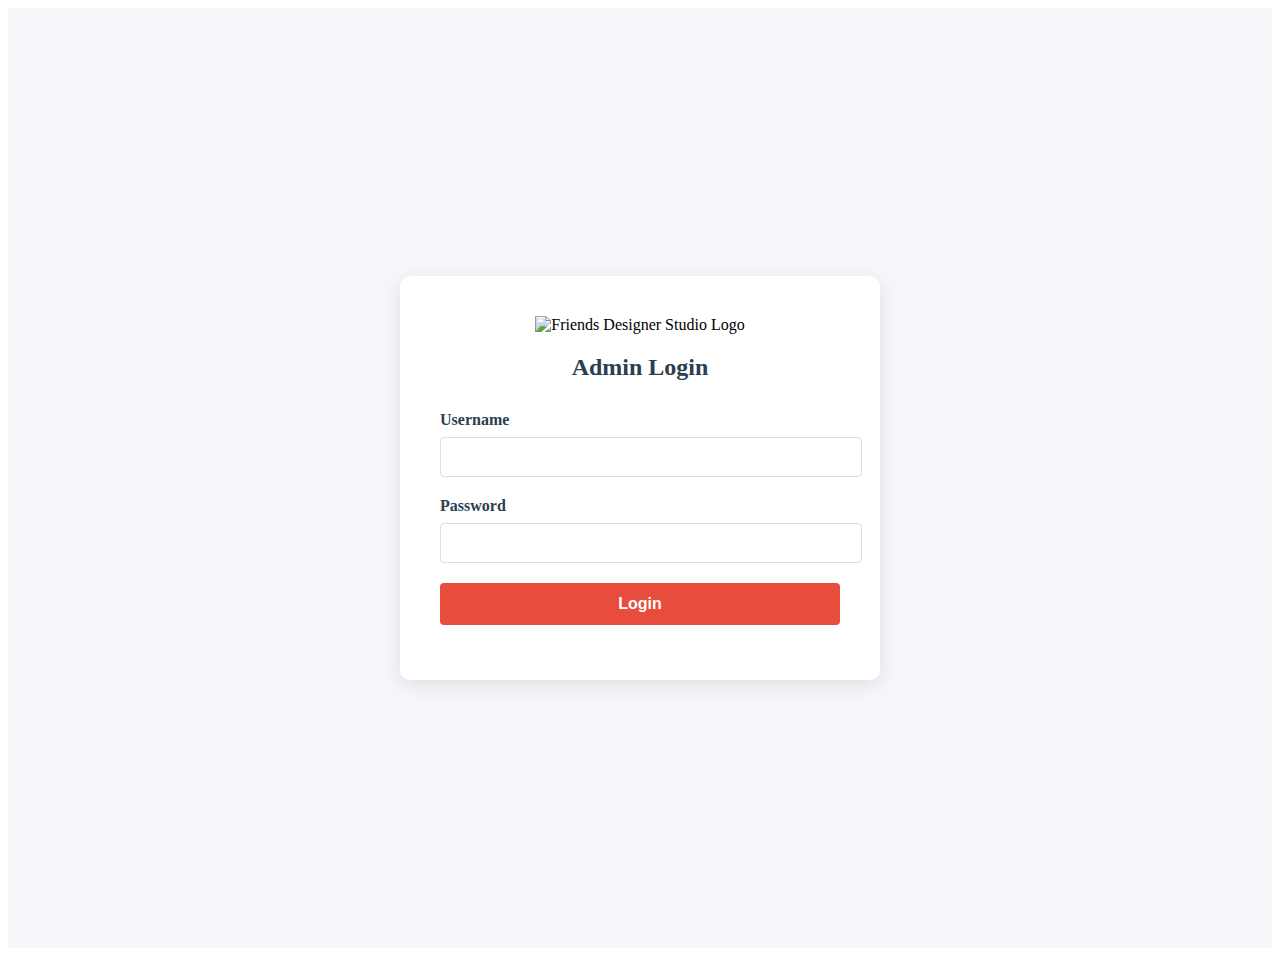
==== admin.html @ acd6e5dd "Initial commit" ====
<!DOCTYPE html>
<html lang="en">
<head>
    <meta charset="UTF-8">
    <meta name="viewport" content="width=device-width, initial-scale=1.0">
    <title>Admin Login | Friends Designer Studio</title>
    <link rel="stylesheet" href="css/admin.css">
    <link rel="stylesheet" href="https://cdnjs.cloudflare.com/ajax/libs/font-awesome/6.0.0-beta3/css/all.min.css">
</head>
<body>
    <div class="admin-login">
        <div class="login-container">
            <div class="login-header">
                <img src="../images/logo.png" alt="Friends Designer Studio Logo">
                <h2>Admin Login</h2>
            </div>
            <form id="loginForm">
                <div class="form-group">
                    <label for="username">Username</label>
                    <input type="text" id="username" name="username" required>
                </div>
                <div class="form-group">
                    <label for="password">Password</label>
                    <input type="password" id="password" name="password" required>
                </div>
                <button type="submit" class="btn">Login</button>
                <div id="loginError" class="error-message"></div>
            </form>
        </div>
    </div>

    <script src="../js/admin.js"></script>
</body>
</html>
---- css/admin.css ----
/* Admin Login Styles */
.admin-login {
    display: flex;
    justify-content: center;
    align-items: center;
    min-height: 100vh;
    background-color: #f5f7fa;
    padding: 20px;
}

.login-container {
    background-color: white;
    padding: 40px;
    border-radius: 10px;
    box-shadow: 0 5px 20px rgba(0, 0, 0, 0.1);
    width: 100%;
    max-width: 400px;
}

.login-header {
    text-align: center;
    margin-bottom: 30px;
}

.login-header img {
    height: 60px;
    margin-bottom: 20px;
}

.login-header h2 {
    color: #2c3e50;
    margin: 0;
}

.form-group {
    margin-bottom: 20px;
}

.form-group label {
    display: block;
    margin-bottom: 8px;
    font-weight: 600;
    color: #2c3e50;
}

.form-group input {
    width: 100%;
    padding: 12px 15px;
    border: 1px solid #ddd;
    border-radius: 4px;
    font-size: 16px;
    transition: all 0.3s ease;
}

.form-group input:focus {
    border-color: #3498db;
    outline: none;
    box-shadow: 0 0 0 3px rgba(52, 152, 219, 0.2);
}

.btn {
    width: 100%;
    padding: 12px;
    background-color: #e74c3c;
    color: white;
    border: none;
    border-radius: 4px;
    font-size: 16px;
    font-weight: 600;
    cursor: pointer;
    transition: all 0.3s ease;
}

.btn:hover {
    background-color: #c0392b;
}

.error-message {
    color: #e74c3c;
    margin-top: 15px;
    text-align: center;
    font-size: 14px;
}

/* Admin Panel Styles */
.admin-container {
    display: flex;
    min-height: 100vh;
}

.admin-sidebar {
    width: 250px;
    background-color: #2c3e50;
    color: white;
    padding: 20px 0;
    display: flex;
    flex-direction: column;
}

.sidebar-header {
    padding: 0 20px 20px;
    text-align: center;
    border-bottom: 1px solid rgba(255, 255, 255, 0.1);
}

.sidebar-header img {
    height: 50px;
    margin-bottom: 10px;
}

.sidebar-header h3 {
    font-size: 1.2rem;
    margin: 0;
}

.sidebar-nav {
    flex: 1;
    padding: 20px 0;
}

.sidebar-nav ul {
    list-style: none;
    padding: 0;
    margin: 0;
}

.sidebar-nav li {
    margin-bottom: 5px;
}

.sidebar-nav a {
    display: flex;
    align-items: center;
    padding: 12px 20px;
    color: #bdc3c7;
    transition: all 0.3s ease;
}

.sidebar-nav a:hover,
.sidebar-nav a.active {
    background-color: rgba(255, 255, 255, 0.1);
    color: white;
}

.sidebar-nav i {
    margin-right: 10px;
    width: 20px;
    text-align: center;
}

.sidebar-footer {
    padding: 20px;
    border-top: 1px solid rgba(255, 255, 255, 0.1);
}

.sidebar-footer a {
    display: flex;
    align-items: center;
    color: #bdc3c7;
    transition: all 0.3s ease;
}

.sidebar-footer a:hover {
    color: #e74c3c;
}

.sidebar-footer i {
    margin-right: 10px;
}

.admin-main {
    flex: 1;
    background-color: #f5f7fa;
}

.admin-header {
    display: flex;
    justify-content: space-between;
    align-items: center;
    padding: 20px;
    background-color: white;
    box-shadow: 0 2px 5px rgba(0, 0, 0, 0.05);
}

.admin-user {
    display: flex;
    align-items: center;
    gap: 10px;
}

.admin-user i {
    font-size: 1.5rem;
    color: #7f8c8d;
}

.admin-content {
    padding: 20px;
}

.admin-section {
    display: none;
}

.admin-section.active {
    display: block;
}

.stats-grid {
    display: grid;
    grid-template-columns: repeat(auto-fit, minmax(200px, 1fr));
    gap: 20px;
    margin-bottom: 30px;
}

.stat-card {
    background-color: white;
    padding: 20px;
    border-radius: 8px;
    box-shadow: 0 2px 10px rgba(0, 0, 0, 0.05);
    position: relative;
    overflow: hidden;
}

.stat-card h3 {
    font-size: 1rem;
    color: #7f8c8d;
    margin-bottom: 10px;
}

.stat-card p {
    font-size: 2rem;
    font-weight: 700;
    margin: 0;
    color: #2c3e50;
}

.stat-card i {
    position: absolute;
    right: 20px;
    top: 20px;
    font-size: 2.5rem;
    color: rgba(52, 152, 219, 0.1);
}

.recent-activity {
    background-color: white;
    padding: 20px;
    border-radius: 8px;
    box-shadow: 0 2px 10px rgba(0, 0, 0, 0.05);
}

.activity-list {
    margin-top: 20px;
}

.activity-item {
    display: flex;
    padding: 15px 0;
    border-bottom: 1px solid #eee;
}

.activity-item:last-child {
    border-bottom: none;
}

.activity-icon {
    width: 40px;
    height: 40px;
    background-color: #f5f7fa;
    border-radius: 50%;
    display: flex;
    justify-content: center;
    align-items: center;
    margin-right: 15px;
    color: #3498db;
}

.activity-details p {
    margin: 0;
    font-weight: 500;
}

.activity-time {
    font-size: 0.8rem;
    color: #7f8c8d;
}

.section-header {
    display: flex;
    justify-content: space-between;
    align-items: center;
    margin-bottom: 20px;
}

.projects-table {
    background-color: white;
    padding: 20px;
    border-radius: 8px;
    box-shadow: 0 2px 10px rgba(0, 0, 0, 0.05);
    overflow-x: auto;
}

table {
    width: 100%;
    border-collapse: collapse;
}

th, td {
    padding: 12px 15px;
    text-align: left;
    border-bottom: 1px solid #eee;
}

th {
    background-color: #f5f7fa;
    font-weight: 600;
}

.status {
    display: inline-block;
    padding: 5px 10px;
    border-radius: 20px;
    font-size: 0.8rem;
    font-weight: 600;
}

.status.published {
    background-color: #d5f5e3;
    color: #27ae60;
}

.status.draft {
    background-color: #fdebd0;
    color: #f39c12;
}

.btn-icon {
    background: none;
    border: none;
    cursor: pointer;
    font-size: 1rem;
    padding: 5px;
    margin: 0 5px;
    color: #7f8c8d;
    transition: all 0.3s ease;
}

.btn-icon.edit:hover {
    color: #3498db;
}

.btn-icon.delete:hover {
    color: #e74c3c;
}

/* Modal Styles */
.modal {
    display: none;
    position: fixed;
    top: 0;
    left: 0;
    width: 100%;
    height: 100%;
    background-color: rgba(0, 0, 0, 0.5);
    z-index: 1000;
    justify-content: center;
    align-items: center;
}

.modal.active {
    display: flex;
}

.modal-content {
    background-color: white;
    border-radius: 8px;
    width: 90%;
    max-width: 600px;
    max-height: 90vh;
    overflow-y: auto;
}

.modal-header {
    display: flex;
    justify-content: space-between;
    align-items: center;
    padding: 20px;
    border-bottom: 1px solid #eee;
}

.close-modal {
    font-size: 1.5rem;
    cursor: pointer;
    color: #7f8c8d;
    background: none;
    border: none;
}

.modal-body {
    padding: 20px;
}

.form-group {
    margin-bottom: 20px;
}

.form-group label {
    display: block;
    margin-bottom: 8px;
    font-weight: 600;
}

.form-group input,
.form-group select,
.form-group textarea {
    width: 100%;
    padding: 10px;
    border: 1px solid #ddd;
    border-radius: 4px;
    font-size: 1rem;
}

.form-group textarea {
    resize: vertical;
    min-height: 100px;
}

.form-actions {
    display: flex;
    justify-content: flex-end;
    gap: 10px;
    margin-top: 20px;
}

.btn-outline {
    background: none;
    border: 1px solid #ddd;
    padding: 10px 20px;
    border-radius: 4px;
    cursor: pointer;
    transition: all 0.3s ease;
}

.btn-outline:hover {
    background-color: #f5f7fa;
}

/* Responsive Styles */
@media (max-width: 768px) {
    .admin-container {
        flex-direction: column;
    }
    
    .admin-sidebar {
        width: 100%;
        padding: 10px 0;
    }
    
    .sidebar-nav ul {
        display: flex;
        overflow-x: auto;
        padding: 0 10px;
    }
    
    .sidebar-nav li {
        margin-bottom: 0;
        margin-right: 5px;
    }
    
    .sidebar-nav a {
        padding: 10px 15px;
        white-space: nowrap;
    }
    
    .stats-grid {
        grid-template-columns: 1fr 1fr;
    }
}

@media (max-width: 576px) {
    .stats-grid {
        grid-template-columns: 1fr;
    }
    
    .section-header {
        flex-direction: column;
        align-items: flex-start;
        gap: 10px;
    }
    
    .form-actions {
        flex-direction: column;
    }
    
    .btn-outline,
    .btn {
        width: 100%;
    }
}
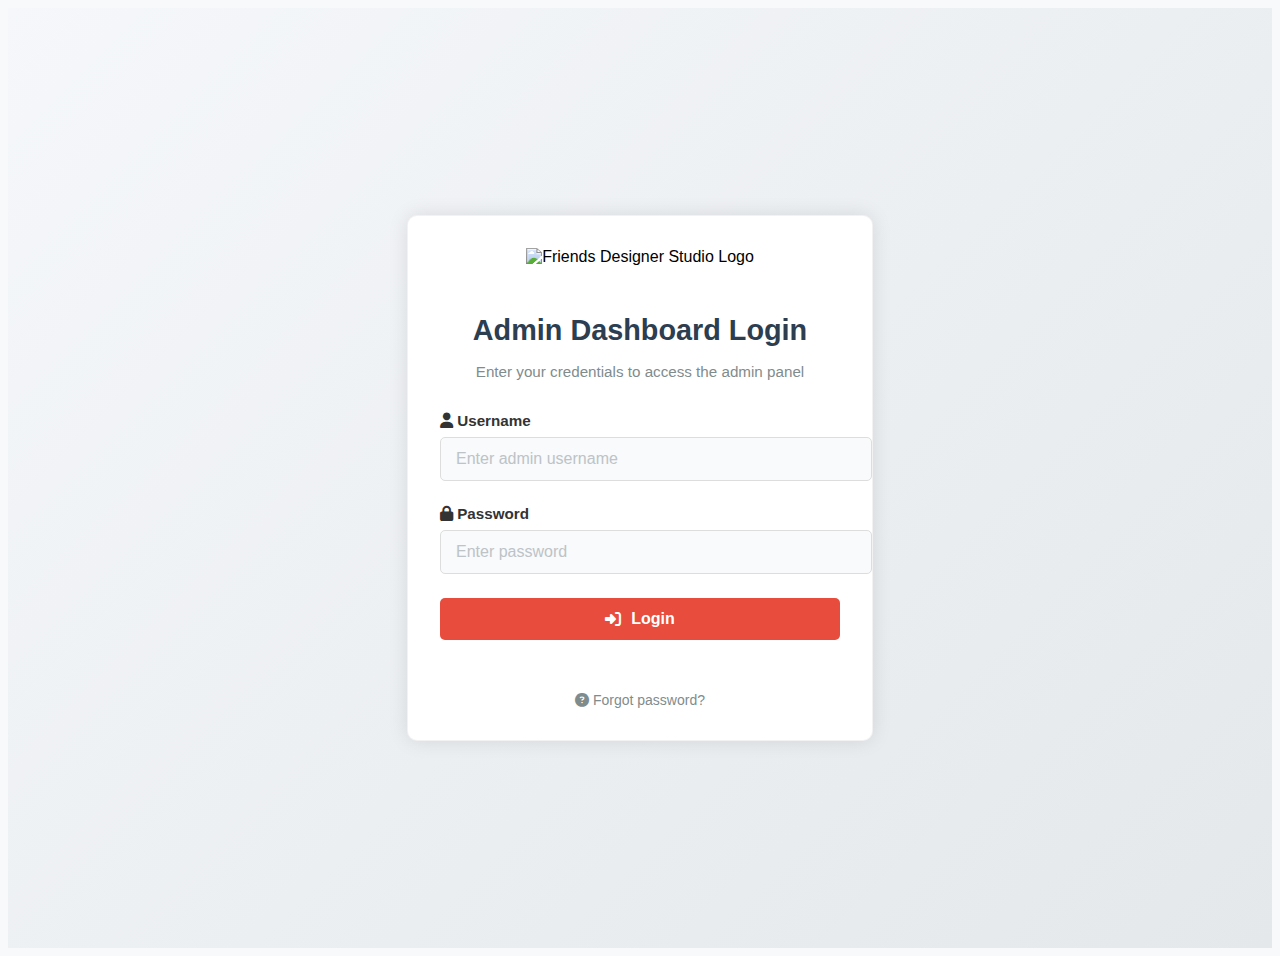
==== commit ce17cfbe: "Updated feature X" ====
--- a/admin.html
+++ b/admin.html
@@ -5,30 +5,150 @@
     <meta name="viewport" content="width=device-width, initial-scale=1.0">
     <title>Admin Login | Friends Designer Studio</title>
     <link rel="stylesheet" href="css/admin.css">
-    <link rel="stylesheet" href="https://cdnjs.cloudflare.com/ajax/libs/font-awesome/6.0.0-beta3/css/all.min.css">
+    <link rel="stylesheet" href="https://cdnjs.cloudflare.com/ajax/libs/font-awesome/6.4.0/css/all.min.css">
+    <style>
+        /* Additional inline styles for the login page */
+        body {
+            background-color: #f8f9fa;
+            font-family: 'Segoe UI', Tahoma, Geneva, Verdana, sans-serif;
+        }
+        .login-container {
+            max-width: 400px;
+            margin: 100px auto;
+            padding: 2rem;
+            background: white;
+            border-radius: 10px;
+            box-shadow: 0 0 20px rgba(0,0,0,0.1);
+            text-align: center;
+        }
+        .login-header img {
+            height: 80px;
+            margin-bottom: 1.5rem;
+        }
+        .form-group {
+            margin-bottom: 1.5rem;
+            text-align: left;
+        }
+        .form-group label {
+            display: block;
+            margin-bottom: 0.5rem;
+            font-weight: 600;
+            color: #333;
+        }
+        .form-group input {
+            width: 100%;
+            padding: 12px 15px;
+            border: 1px solid #ddd;
+            border-radius: 5px;
+            font-size: 16px;
+            transition: all 0.3s;
+        }
+        .form-group input:focus {
+            border-color: #e74c3c;
+            box-shadow: 0 0 0 3px rgba(231, 76, 60, 0.2);
+            outline: none;
+        }
+        .btn-login {
+            width: 100%;
+            padding: 12px;
+            background-color: #e74c3c;
+            color: white;
+            border: none;
+            border-radius: 5px;
+            font-size: 16px;
+            font-weight: 600;
+            cursor: pointer;
+            transition: background-color 0.3s;
+        }
+        .btn-login:hover {
+            background-color: #c0392b;
+        }
+        .error-message {
+            color: #e74c3c;
+            margin-top: 1rem;
+            font-size: 14px;
+        }
+        .forgot-password {
+            display: block;
+            margin-top: 1rem;
+            color: #7f8c8d;
+            text-decoration: none;
+            font-size: 14px;
+        }
+        .forgot-password:hover {
+            text-decoration: underline;
+        }
+    </style>
 </head>
 <body>
     <div class="admin-login">
         <div class="login-container">
             <div class="login-header">
-                <img src="../images/logo.png" alt="Friends Designer Studio Logo">
-                <h2>Admin Login</h2>
+                <img src="images/logo.png" alt="Friends Designer Studio Logo">
+                <h2>Admin Dashboard Login</h2>
+                <p>Enter your credentials to access the admin panel</p>
             </div>
+            
             <form id="loginForm">
                 <div class="form-group">
-                    <label for="username">Username</label>
-                    <input type="text" id="username" name="username" required>
+                    <label for="username"><i class="fas fa-user"></i> Username</label>
+                    <input type="text" id="username" name="username" placeholder="Enter admin username" required>
                 </div>
+                
                 <div class="form-group">
-                    <label for="password">Password</label>
-                    <input type="password" id="password" name="password" required>
+                    <label for="password"><i class="fas fa-lock"></i> Password</label>
+                    <input type="password" id="password" name="password" placeholder="Enter password" required>
                 </div>
-                <button type="submit" class="btn">Login</button>
+                
+                <button type="submit" class="btn-login">
+                    <i class="fas fa-sign-in-alt"></i> Login
+                </button>
+                
                 <div id="loginError" class="error-message"></div>
+                
+                <a href="#" class="forgot-password">
+                    <i class="fas fa-question-circle"></i> Forgot password?
+                </a>
             </form>
         </div>
     </div>
 
-    <script src="../js/admin.js"></script>
+    <script>
+        document.addEventListener('DOMContentLoaded', function() {
+            const loginForm = document.getElementById('loginForm');
+            const loginError = document.getElementById('loginError');
+            
+            // Hardcoded admin credentials (for demo only)
+            const ADMIN_CREDENTIALS = {
+                username: 'admin',
+                password: 'designstudio123'
+            };
+            
+            loginForm.addEventListener('submit', function(e) {
+                e.preventDefault();
+                
+                const username = document.getElementById('username').value;
+                const password = document.getElementById('password').value;
+                
+                // Basic client-side validation
+                if (username === ADMIN_CREDENTIALS.username && password === ADMIN_CREDENTIALS.password) {
+                    // Successful login - store token and redirect
+                    localStorage.setItem('adminAuthToken', 'loggedIn');
+                    window.location.href = 'admin-panel.html';
+                } else {
+                    loginError.textContent = 'Invalid username or password';
+                }
+            });
+            
+            // Clear error when typing
+            document.getElementById('username').addEventListener('input', function() {
+                loginError.textContent = '';
+            });
+            
+            document.getElementById('password').addEventListener('input', function() {
+                loginError.textContent = '';
+            });
+        });
+    </script>
 </body>
 </html>--- a/css/admin.css
+++ b/css/admin.css
@@ -1,499 +1,195 @@
-/* Admin Login Styles */
+/* Admin Login Page Styles */
 .admin-login {
     display: flex;
     justify-content: center;
     align-items: center;
     min-height: 100vh;
-    background-color: #f5f7fa;
+    background-color: #f8f9fa;
+    background-image: linear-gradient(135deg, #f5f7fa 0%, #e4e8eb 100%);
+    font-family: 'Segoe UI', Tahoma, Geneva, Verdana, sans-serif;
     padding: 20px;
 }
 
 .login-container {
-    background-color: white;
-    padding: 40px;
-    border-radius: 10px;
-    box-shadow: 0 5px 20px rgba(0, 0, 0, 0.1);
     width: 100%;
-    max-width: 400px;
+    max-width: 420px;
+    padding: 2.5rem;
+    background: white;
+    border-radius: 12px;
+    box-shadow: 0 10px 30px rgba(0, 0, 0, 0.08);
+    text-align: center;
+    animation: fadeIn 0.6s ease-out;
+    border: 1px solid rgba(0, 0, 0, 0.05);
 }
 
 .login-header {
-    text-align: center;
-    margin-bottom: 30px;
+    margin-bottom: 2rem;
 }
 
 .login-header img {
-    height: 60px;
-    margin-bottom: 20px;
+    height: 70px;
+    margin-bottom: 1.5rem;
+    transition: transform 0.3s ease;
+}
+
+.login-header img:hover {
+    transform: scale(1.05);
 }
 
 .login-header h2 {
     color: #2c3e50;
-    margin: 0;
+    margin-bottom: 0.5rem;
+    font-weight: 700;
+    font-size: 1.8rem;
+}
+
+.login-header p {
+    color: #7f8c8d;
+    font-size: 0.95rem;
+}
+
+#loginForm {
+    margin-top: 1.5rem;
 }
 
 .form-group {
-    margin-bottom: 20px;
+    margin-bottom: 1.5rem;
+    text-align: left;
 }
 
 .form-group label {
     display: block;
-    margin-bottom: 8px;
+    margin-bottom: 0.5rem;
     font-weight: 600;
     color: #2c3e50;
+    font-size: 0.95rem;
 }
 
 .form-group input {
     width: 100%;
-    padding: 12px 15px;
-    border: 1px solid #ddd;
-    border-radius: 4px;
-    font-size: 16px;
-    transition: all 0.3s ease;
+    padding: 14px 16px;
+    border: 1px solid #e0e3e6;
+    border-radius: 8px;
+    font-size: 15px;
+    transition: all 0.3s;
+    background-color: #f8fafb;
 }
 
 .form-group input:focus {
-    border-color: #3498db;
+    border-color: #e74c3c;
+    box-shadow: 0 0 0 3px rgba(231, 76, 60, 0.15);
     outline: none;
-    box-shadow: 0 0 0 3px rgba(52, 152, 219, 0.2);
+    background-color: white;
 }
 
-.btn {
+.form-group input::placeholder {
+    color: #bdc3c7;
+}
+
+.btn-login {
     width: 100%;
-    padding: 12px;
+    padding: 14px;
     background-color: #e74c3c;
     color: white;
     border: none;
-    border-radius: 4px;
+    border-radius: 8px;
     font-size: 16px;
     font-weight: 600;
     cursor: pointer;
-    transition: all 0.3s ease;
+    transition: all 0.3s;
+    margin-top: 0.5rem;
+    display: flex;
+    align-items: center;
+    justify-content: center;
+    gap: 10px;
 }
 
-.btn:hover {
+.btn-login:hover {
     background-color: #c0392b;
+    transform: translateY(-2px);
+}
+
+.btn-login:active {
+    transform: translateY(0);
 }
 
 .error-message {
     color: #e74c3c;
-    margin-top: 15px;
+    margin-top: 1rem;
+    font-size: 14px;
     text-align: center;
-    font-size: 14px;
+    min-height: 20px;
 }
 
-/* Admin Panel Styles */
-.admin-container {
-    display: flex;
-    min-height: 100vh;
+.forgot-password {
+    display: block;
+    margin-top: 1.5rem;
+    color: #7f8c8d;
+    text-decoration: none;
+    font-size: 14px;
+    transition: color 0.2s;
 }
 
-.admin-sidebar {
-    width: 250px;
-    background-color: #2c3e50;
-    color: white;
-    padding: 20px 0;
-    display: flex;
-    flex-direction: column;
+.forgot-password:hover {
+    color: #e74c3c;
+    text-decoration: underline;
 }
 
-.sidebar-header {
-    padding: 0 20px 20px;
-    text-align: center;
-    border-bottom: 1px solid rgba(255, 255, 255, 0.1);
-}
-
-.sidebar-header img {
-    height: 50px;
-    margin-bottom: 10px;
-}
-
-.sidebar-header h3 {
-    font-size: 1.2rem;
-    margin: 0;
-}
-
-.sidebar-nav {
-    flex: 1;
-    padding: 20px 0;
-}
-
-.sidebar-nav ul {
-    list-style: none;
-    padding: 0;
-    margin: 0;
-}
-
-.sidebar-nav li {
-    margin-bottom: 5px;
-}
-
-.sidebar-nav a {
-    display: flex;
-    align-items: center;
-    padding: 12px 20px;
-    color: #bdc3c7;
-    transition: all 0.3s ease;
-}
-
-.sidebar-nav a:hover,
-.sidebar-nav a.active {
-    background-color: rgba(255, 255, 255, 0.1);
-    color: white;
-}
-
-.sidebar-nav i {
-    margin-right: 10px;
-    width: 20px;
-    text-align: center;
-}
-
-.sidebar-footer {
-    padding: 20px;
-    border-top: 1px solid rgba(255, 255, 255, 0.1);
-}
-
-.sidebar-footer a {
-    display: flex;
-    align-items: center;
-    color: #bdc3c7;
-    transition: all 0.3s ease;
-}
-
-.sidebar-footer a:hover {
-    color: #e74c3c;
-}
-
-.sidebar-footer i {
-    margin-right: 10px;
-}
-
-.admin-main {
-    flex: 1;
-    background-color: #f5f7fa;
-}
-
-.admin-header {
-    display: flex;
-    justify-content: space-between;
-    align-items: center;
-    padding: 20px;
-    background-color: white;
-    box-shadow: 0 2px 5px rgba(0, 0, 0, 0.05);
-}
-
-.admin-user {
-    display: flex;
-    align-items: center;
-    gap: 10px;
-}
-
-.admin-user i {
-    font-size: 1.5rem;
-    color: #7f8c8d;
-}
-
-.admin-content {
-    padding: 20px;
-}
-
-.admin-section {
-    display: none;
-}
-
-.admin-section.active {
-    display: block;
-}
-
-.stats-grid {
-    display: grid;
-    grid-template-columns: repeat(auto-fit, minmax(200px, 1fr));
-    gap: 20px;
-    margin-bottom: 30px;
-}
-
-.stat-card {
-    background-color: white;
-    padding: 20px;
-    border-radius: 8px;
-    box-shadow: 0 2px 10px rgba(0, 0, 0, 0.05);
-    position: relative;
-    overflow: hidden;
-}
-
-.stat-card h3 {
-    font-size: 1rem;
-    color: #7f8c8d;
-    margin-bottom: 10px;
-}
-
-.stat-card p {
-    font-size: 2rem;
-    font-weight: 700;
-    margin: 0;
-    color: #2c3e50;
-}
-
-.stat-card i {
-    position: absolute;
-    right: 20px;
-    top: 20px;
-    font-size: 2.5rem;
-    color: rgba(52, 152, 219, 0.1);
-}
-
-.recent-activity {
-    background-color: white;
-    padding: 20px;
-    border-radius: 8px;
-    box-shadow: 0 2px 10px rgba(0, 0, 0, 0.05);
-}
-
-.activity-list {
-    margin-top: 20px;
-}
-
-.activity-item {
-    display: flex;
-    padding: 15px 0;
-    border-bottom: 1px solid #eee;
-}
-
-.activity-item:last-child {
-    border-bottom: none;
-}
-
-.activity-icon {
-    width: 40px;
-    height: 40px;
-    background-color: #f5f7fa;
-    border-radius: 50%;
-    display: flex;
-    justify-content: center;
-    align-items: center;
-    margin-right: 15px;
-    color: #3498db;
-}
-
-.activity-details p {
-    margin: 0;
-    font-weight: 500;
-}
-
-.activity-time {
-    font-size: 0.8rem;
-    color: #7f8c8d;
-}
-
-.section-header {
-    display: flex;
-    justify-content: space-between;
-    align-items: center;
-    margin-bottom: 20px;
-}
-
-.projects-table {
-    background-color: white;
-    padding: 20px;
-    border-radius: 8px;
-    box-shadow: 0 2px 10px rgba(0, 0, 0, 0.05);
-    overflow-x: auto;
-}
-
-table {
-    width: 100%;
-    border-collapse: collapse;
-}
-
-th, td {
-    padding: 12px 15px;
-    text-align: left;
-    border-bottom: 1px solid #eee;
-}
-
-th {
-    background-color: #f5f7fa;
-    font-weight: 600;
-}
-
-.status {
-    display: inline-block;
-    padding: 5px 10px;
-    border-radius: 20px;
-    font-size: 0.8rem;
-    font-weight: 600;
-}
-
-.status.published {
-    background-color: #d5f5e3;
-    color: #27ae60;
-}
-
-.status.draft {
-    background-color: #fdebd0;
-    color: #f39c12;
-}
-
-.btn-icon {
-    background: none;
-    border: none;
-    cursor: pointer;
-    font-size: 1rem;
-    padding: 5px;
-    margin: 0 5px;
-    color: #7f8c8d;
-    transition: all 0.3s ease;
-}
-
-.btn-icon.edit:hover {
-    color: #3498db;
-}
-
-.btn-icon.delete:hover {
-    color: #e74c3c;
-}
-
-/* Modal Styles */
-.modal {
-    display: none;
-    position: fixed;
-    top: 0;
-    left: 0;
-    width: 100%;
-    height: 100%;
-    background-color: rgba(0, 0, 0, 0.5);
-    z-index: 1000;
-    justify-content: center;
-    align-items: center;
-}
-
-.modal.active {
-    display: flex;
-}
-
-.modal-content {
-    background-color: white;
-    border-radius: 8px;
-    width: 90%;
-    max-width: 600px;
-    max-height: 90vh;
-    overflow-y: auto;
-}
-
-.modal-header {
-    display: flex;
-    justify-content: space-between;
-    align-items: center;
-    padding: 20px;
-    border-bottom: 1px solid #eee;
-}
-
-.close-modal {
-    font-size: 1.5rem;
-    cursor: pointer;
-    color: #7f8c8d;
-    background: none;
-    border: none;
-}
-
-.modal-body {
-    padding: 20px;
-}
-
-.form-group {
-    margin-bottom: 20px;
-}
-
-.form-group label {
-    display: block;
-    margin-bottom: 8px;
-    font-weight: 600;
-}
-
-.form-group input,
-.form-group select,
-.form-group textarea {
-    width: 100%;
-    padding: 10px;
-    border: 1px solid #ddd;
-    border-radius: 4px;
-    font-size: 1rem;
-}
-
-.form-group textarea {
-    resize: vertical;
-    min-height: 100px;
-}
-
-.form-actions {
-    display: flex;
-    justify-content: flex-end;
-    gap: 10px;
-    margin-top: 20px;
-}
-
-.btn-outline {
-    background: none;
-    border: 1px solid #ddd;
-    padding: 10px 20px;
-    border-radius: 4px;
-    cursor: pointer;
-    transition: all 0.3s ease;
-}
-
-.btn-outline:hover {
-    background-color: #f5f7fa;
-}
-
-/* Responsive Styles */
-@media (max-width: 768px) {
-    .admin-container {
-        flex-direction: column;
+/* Animations */
+@keyframes fadeIn {
+    from {
+        opacity: 0;
+        transform: translateY(20px);
     }
-    
-    .admin-sidebar {
-        width: 100%;
-        padding: 10px 0;
-    }
-    
-    .sidebar-nav ul {
-        display: flex;
-        overflow-x: auto;
-        padding: 0 10px;
-    }
-    
-    .sidebar-nav li {
-        margin-bottom: 0;
-        margin-right: 5px;
-    }
-    
-    .sidebar-nav a {
-        padding: 10px 15px;
-        white-space: nowrap;
-    }
-    
-    .stats-grid {
-        grid-template-columns: 1fr 1fr;
+    to {
+        opacity: 1;
+        transform: translateY(0);
     }
 }
 
-@media (max-width: 576px) {
-    .stats-grid {
-        grid-template-columns: 1fr;
+/* Responsive Adjustments */
+@media (max-width: 480px) {
+    .login-container {
+        padding: 2rem 1.5rem;
     }
     
-    .section-header {
-        flex-direction: column;
-        align-items: flex-start;
-        gap: 10px;
+    .login-header img {
+        height: 60px;
     }
     
-    .form-actions {
-        flex-direction: column;
+    .login-header h2 {
+        font-size: 1.5rem;
     }
     
-    .btn-outline,
-    .btn {
-        width: 100%;
+    .form-group input {
+        padding: 12px 14px;
+    }
+    
+    .btn-login {
+        padding: 12px;
+    }
+}
+
+/* Loading state */
+.btn-login.loading {
+    position: relative;
+    color: transparent;
+    pointer-events: none;
+}
+
+.btn-login.loading::after {
+    content: "";
+    position: absolute;
+    width: 20px;
+    height: 20px;
+    border: 3px solid rgba(255, 255, 255, 0.3);
+    border-radius: 50%;
+    border-top-color: white;
+    animation: spin 0.8s linear infinite;
+}
+
+@keyframes spin {
+    to {
+        transform: rotate(360deg);
     }
 }